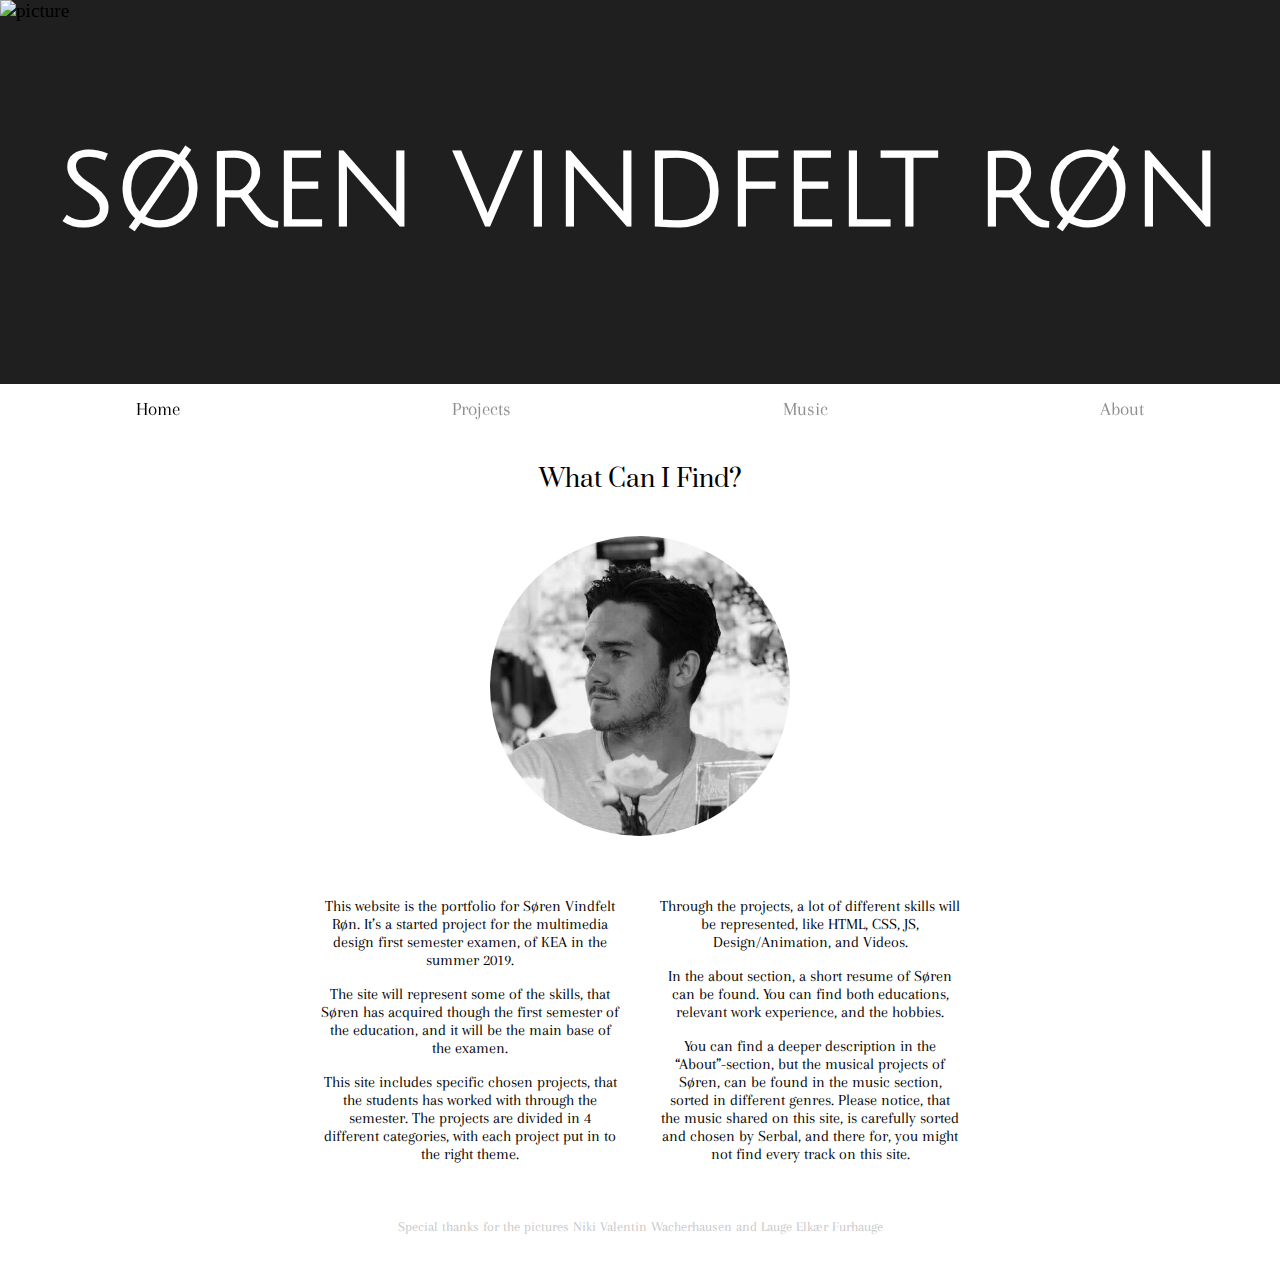
==== index.html @ c1ba1058 "First" ====
<!DOCTYPE html>
<html lang="da">

<head>
    <meta charset="utf-8">
    <meta name="viewport" content="width=device-width, initial-scale=1.0">
    <title>Vindfelt</title>
    <link rel="stylesheet" href="style.css">

    <link href="https://fonts.googleapis.com/css?family=Arapey|Julius+Sans+One|Prata&display=swap" rel="stylesheet">
</head>

<body>

    <header>
        <div id="header">
            <slider>
                <slide>
                    <img src="img/Havskud-1.jpg" alt="picture" width="100%">
                </slide>
                <slide>
                    <img src="img/Klitm%C3%B8llerCollective-228.jpg" alt="picture" width="100%">
                </slide>
                <slide>
                    <img src="img/1Y2A3782.jpg" alt="picture" width="100%">
                </slide>
                <slide>
                    <img src="img/Vandfald.jpg" alt="picture" width="100%">
                </slide>
            </slider>

            <div class="navn">
                <h1>SØREN VINDFELT RØN</h1>
            </div>
        </div>
    </header>

    <nav id="navigation">
        <ul>
            <li><a class="active" href="index.html">Home</a></li>
            <li class="dropdown">
                <div class="dropbtn">Projects</div>
                <div class="dropdown-content">
                    <a href="web.html">Web</a>
                    <a href="animation.html">Animation</a>
                    <a href="content.html">Content</a> <br>
                    <a href="ux.html">UX</a>
                </div>
            </li>
            <li class="dropdown">
                <div class="dropbtn">Music</div>
                <div class="dropdown-content">
                    <a href="tropical.html">Tropical</a>
                    <a href="deep_house.html">Deep House</a><br>
                    <a href="edm.html">EDM</a>
                </div>
            </li>
            <li><a href="about.html">About</a></li>
        </ul>
    </nav>

    <section id="omkring">
        <div class="container">
            <div class="tekst">What Can I Find?</div>
            <div class="img">
                <img src="img/Soeren.jpg" alt="Søren Røn">
            </div>
        </div>
        <div class="tekstcontainer">
            <div class="tekst">
                <p>This website is the portfolio for Søren Vindfelt Røn. It’s a started project for the multimedia design first semester examen, of KEA in the summer 2019.</p>
                <p>The site will represent some of the skills, that Søren has acquired though the first semester of the education, and it will be the main base of the examen.</p>

                <p>This site includes specific chosen projects, that the students has worked with through the semester. The projects are divided in 4 different categories, with each project put in to the right theme.</p>

            </div>
            <div class="tekst">

                <p>Through the projects, a lot of different skills will be represented, like HTML, CSS, JS, Design/Animation, and Videos.</p>

                <p>In the about section, a short resume of Søren can be found. You can find both educations, relevant work experience, and the hobbies.</p>

                <p>You can find a deeper description in the “About”-section, but the musical projects of Søren, can be found in the music section, sorted in different genres. Please notice, that the music shared on this site, is carefully sorted and chosen by Serbal, and there for, you might not find every track on this site.
                </p>
            </div>
        </div>
    </section>



    <footer>
        <div class="footertekst">Special thanks for the pictures Niki Valentin Wacherhausen and Lauge Elkær Furhauge</div>
    </footer>

    <script src="script.js"></script>
</body>

</html>
---- style.css ----
body {
    padding: 0px;
    margin: 0px;
    font-size: 1.2rem;

}

/*Fonts*/

/*Navn*/
/*font-family: 'Julius Sans One', sans-serif;*/
/*Overskrift*/
/*font-family: 'Prata', serif;*/
/*Tekst*/
/*font-family: 'Arapey', serif;*/

h2 {
    font-family: 'Prata', serif;
}

h3 {
    font-family: 'Prata', serif;
}

p {
    font-family: 'Arapey', serif;
}

/*Slideshow*/

slider {
    display: block;
    width: 100%;
    height: 100%;
    overflow: hidden;
    position: absolute;
    object-fit: cover;
}

slider > * {
    position: absolute;
    display: block;
    width: 100%;
    height: 100%;
    background: #1f1f1f;
    animation: slide 12s infinite;
    overflow: hidden;
}

slide:nth-child(1) {
    left: 0%;
    animation-delay: -1s;
    background-size: cover;
    background-position: center;
}

slide:nth-child(2) {
    animation-delay: 2s;
    background-size: cover;
    background-position: center;
}

slide:nth-child(3) {
    animation-delay: 5s;
    background-size: cover;
    background-position: center;
}

slide:nth-child(4) {
    left: 0%;
    animation-delay: 8s;
    background-size: cover;
    background-position: center;
}

slide p {
    /*    font-family: Comfortaa;*/
    font-size: 70px;
    text-align: center;
    display: inline-block;
    width: 100%;
    margin-top: 340px;
    color: #fff;
}

@keyframes slide {
    0% {
        left: 100%;
        width: 100%;
    }

    5% {
        left: 0%;
    }

    25% {
        left: 0%;
    }

    30% {
        left: -100%;
        width: 100%;
    }

    30.0001% {
        left: -100%;
        width: 0%;
    }

    100% {
        left: 100%;
        width: 0%;
    }
}

/*Menu*/

#header {
    display: flex;

    justify-content: center;
    align-items: center;

    height: 30vw;
    position: relative;

}


.navn {
    display: flex;
    flex-wrap: wrap;

    position: absolute;
    color: white;
    font-family: 'Julius Sans One', sans-serif;
    font-size: 4vw;
}

ul {
    display: flex;
    flex-wrap: wrap;


    align-items: center;
    justify-content: space-around;
    /*    border-bottom: solid 1px black;*/
    width: 100%;

    list-style-type: none;
    margin: 0px;
    padding: 0;
}

li {
    float: left;
}

li a,
.dropbtn {
    display: inline-block;
    color: #8e8e8e;
    text-align: center;
    padding: 14px 16px;
    text-decoration: none;

    font-family: 'Arapey', serif;
}

nav {
    position: sticky;
    top: 0;
    background: linear-gradient(to bottom, rgba(255, 255, 255, 1) 0%, rgba(255, 255, 255, 0.8) 41%, rgba(255, 255, 255, 0.75) 76%, rgba(255, 255, 255, 0) 100%);
    z-index: 1000;


}

li a:hover,
.dropdown:hover .dropbtn {
    color: black;
}

li.dropdown {
    display: inline-block;
}

.active {
    color: black;
}

.dropdown {
    position: relative;
    display: inline-block;
}

.dropdown-content {
    display: none;
    position: absolute;
    background-color: #f9f9f9;
    min-width: 130px;
    box-shadow: 0px 8px 16px 0px rgba(0, 0, 0, 0.2);
    padding: 12px 16px;
    z-index: 1;
}

.dropdown:hover .dropdown-content {
    display: block;
}


/*Omkring*/

.container {
    display: flex;
    flex-wrap: wrap;
    justify-content: center;
    align-items: center;
    flex-direction: column;

    margin: 30px 20px 20px;
}

.container .tekst {
    font-size: 1.5rem;
    margin-bottom: 40px;
    font-family: 'Prata', serif;
    /*    text-decoration: underline;*/
}

.container img {
    height: 300px;
    width: 300px;

    border-radius: 100%;
    margin-bottom: 20px;
}

.tekstcontainer {
    display: flex;
    flex-wrap: wrap;

    justify-content: center;
}

.tekst {
    width: 300px;
    text-align: center;
    font-size: 1rem;
    margin: 0px 20px;

    font-family: 'Arapey', serif;
}


/*Fotter*/

footer {
    display: flex;
    flex-wrap: wrap;

    justify-content: center;

    font-size: 0.9rem;
    color: #c7c7c7;
    text-align: center;
    margin: 40px 20px;
    font-family: 'Arapey', serif;
    ;
}

/*About*/

#about {
    display: flex;
    /*    flex-wrap: wrap;*/
    flex-direction: column;
    align-items: center;

    padding: 50px;
}



.image {
    display: flex;
    justify-content: center;
}

.image img {
    height: 300px;
    width: 300px;
    border-radius: 100%;

}


.tekstboks {
    display: flex;
    flex-wrap: wrap;
    justify-content: center;
    padding: 20px;
    text-align: center;

}

@media only screen and (min-width: 800px) {
    #about {
        flex-direction: row;
        justify-content: center;
    }

    .image {
        flex-grow: 1;
        position: sticky;
        top: 10vw;
        align-self: flex-start;
        padding: 20px;
        flex-basis: 500px;
    }

    .tekstboks {
        flex-grow: 1;
        flex-basis: 500px;
        justify-content: flex-start;
    }

    .bread {
        width: 400px;
        text-align: left;
    }
}


/*Web*/

#web {
    display: flex;
    flex-wrap: wrap;
    justify-content: space-around;
    padding: 30px;
}

.site {
    padding: 20px;
    width: 400px;
}

.arts_image {
    height: 200px;
    width: 400px;
    background-image: url(img/arts.png);
    background-size: cover;
}

/*Animation*/

#animation {
    display: flex;
    flex-wrap: wrap;
    justify-content: space-around;
    padding: 30px;
}

.spil {
    padding: 20px;
    width: 400px;
}

.shark_image {
    height: 200px;
    width: 400px;
    background-image: url(img/Sharktub.png);
    background-size: cover;
}

.privat_image {
    height: 200px;
    width: 400px;
    background-image: url(img/Privatsnak.png);
    background-size: cover;
}

/*Content*/

#content {
    display: flex;
    flex-wrap: wrap;
    justify-content: space-around;
    padding: 30px;
}

.site {
    padding: 20px;
    width: 400px;
}

.aabenbar_image {
    height: 200px;
    width: 400px;
    background-image: url(img/aabenbar.png);
    background-size: cover;
}


/*UX*/

#ux {
    display: flex;
    flex-wrap: wrap;
    justify-content: space-around;
    padding: 30px;
}

.site {
    padding: 20px;
    width: 400px;
}

.fronter_image {
    height: 400px;
    width: 400px;
    background-image: url(img/fronter.png);
    background-size: cover;
    border-radius: 20%;
    border: solid 1px #d3d3d3;
}

.groops_image {
    height: 400px;
    width: 400px;
    background-image: url(img/logo.png);
    background-size: cover;
    border-radius: 20%;
}


/*Boks Menu*/

#box {
    padding: 15px 0px 20px;
    position: relative;
}

#box.lille {
    overflow: hidden;
    max-height: 100px;
}

#box.stor {
    max-height: 4000px;
}

#mere {
    position: absolute;
    bottom: 0;
    left: 0;
    width: 100%;
    text-align: center;
}

#mere .plus {
    background: white;
    width: 20px;
    height: 20px;
    color: red;
    text-align: center;
    display: inline-block;
    margin-top: 40px;
}

#box.lille span::after {
    content: "+";
}

#box.stor span::after {
    content: "-";
}

.hvid_overlay {
    height: 60px;
    background: linear-gradient(rgba(255, 210, 0, 0), rgb(255, 255, 255));

}


/*Music*/

#music {
    display: flex;
    flex-wrap: wrap;

}

/*Tropical*/

.tropical {
    display: flex;
    flex-wrap: wrap;
    flex-direction: column;
    align-items: center;
    width: 100%;
}

.alejandro_image {
    height: 400px;
    width: 400px;
    border: solid 1px rgb(132, 107, 38);
    background-image: url(img/Alejandro.jpg);
    background-size: cover;
}

/*Deep House*/

.deep_house {
    display: flex;
    flex-wrap: wrap;
    flex-direction: column;
    align-items: center;
    width: 100%;
}


/*EDM*/

.edm {
    display: flex;
    flex-wrap: wrap;
    flex-direction: column;
    align-items: center;
    width: 100%;
}
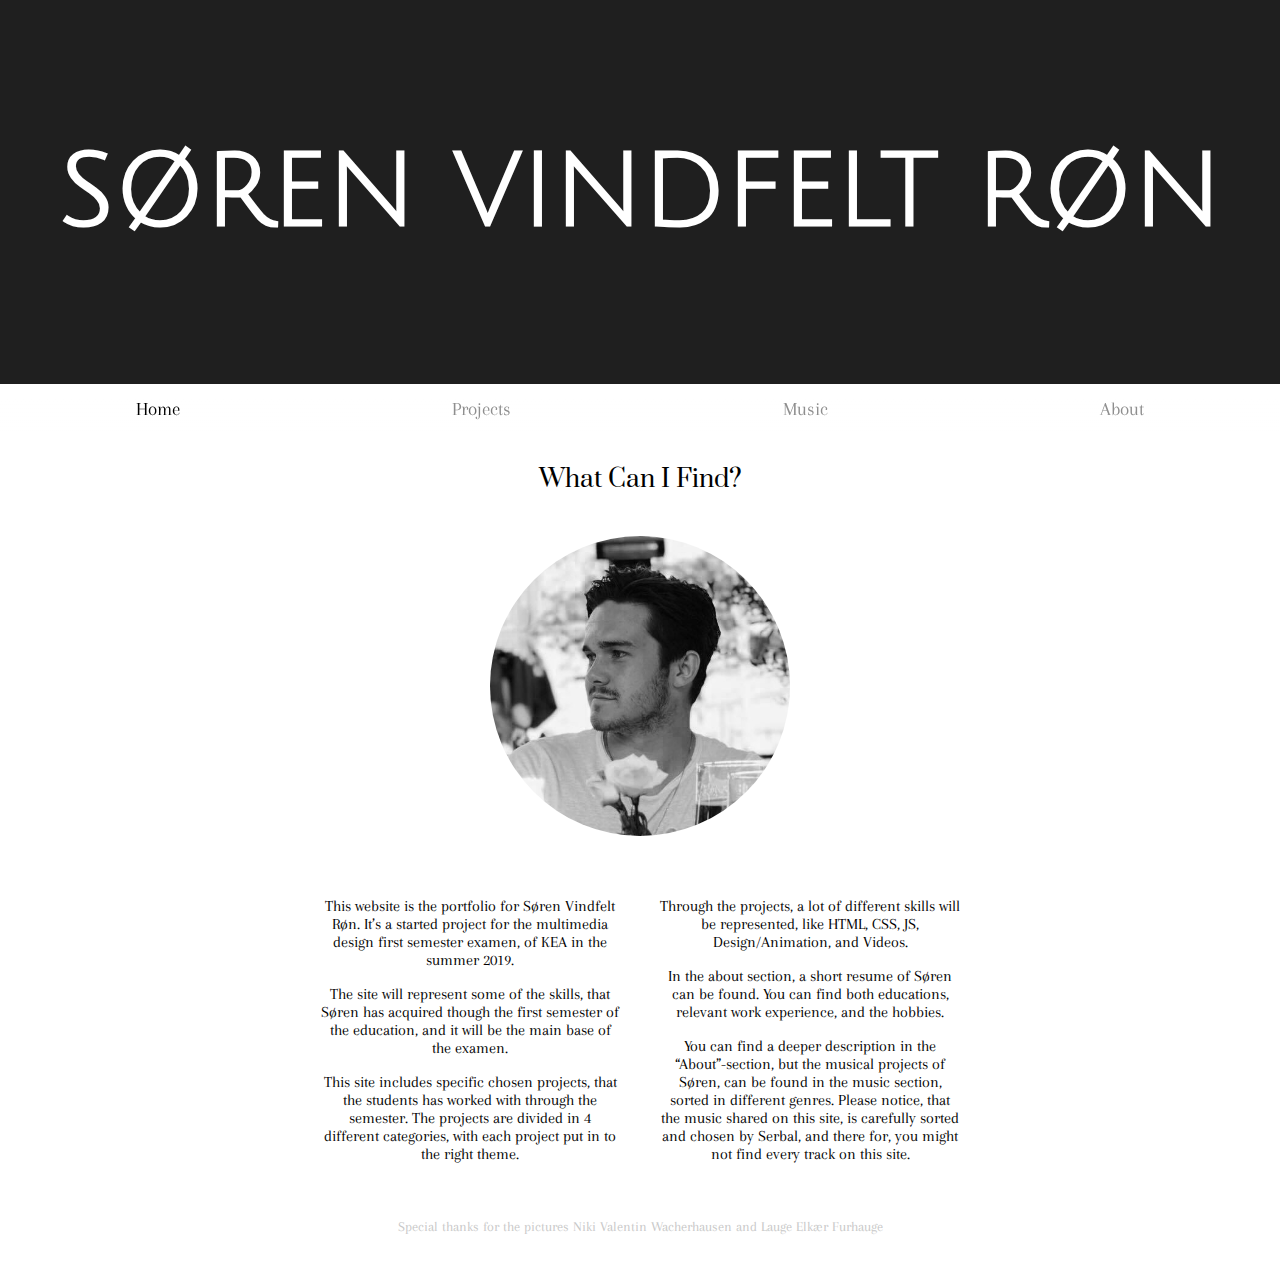
==== commit 7a2fc12d: "Final" ====
--- a/index.html
+++ b/index.html
@@ -7,27 +7,19 @@
     <title>Vindfelt</title>
     <link rel="stylesheet" href="style.css">
 
-    <link href="https://fonts.googleapis.com/css?family=Arapey|Julius+Sans+One|Prata&display=swap" rel="stylesheet">
+    <link href="https://fonts.googleapis.com/css?family=Arapey%7CJulius+Sans+One%7CPrata&display=swap" rel="stylesheet">
 </head>
 
 <body>
 
     <header>
         <div id="header">
-            <slider>
-                <slide>
-                    <img src="img/Havskud-1.jpg" alt="picture" width="100%">
-                </slide>
-                <slide>
-                    <img src="img/Klitm%C3%B8llerCollective-228.jpg" alt="picture" width="100%">
-                </slide>
-                <slide>
-                    <img src="img/1Y2A3782.jpg" alt="picture" width="100%">
-                </slide>
-                <slide>
-                    <img src="img/Vandfald.jpg" alt="picture" width="100%">
-                </slide>
-            </slider>
+            <div class="slider">
+                <div class="slide"></div>
+                <div class="slide"></div>
+                <div class="slide"></div>
+                <div class="slide"></div>
+            </div>
 
             <div class="navn">
                 <h1>SØREN VINDFELT RØN</h1>
@@ -67,14 +59,14 @@
             </div>
         </div>
         <div class="tekstcontainer">
-            <div class="tekst">
+            <article class="tekst">
                 <p>This website is the portfolio for Søren Vindfelt Røn. It’s a started project for the multimedia design first semester examen, of KEA in the summer 2019.</p>
                 <p>The site will represent some of the skills, that Søren has acquired though the first semester of the education, and it will be the main base of the examen.</p>
 
                 <p>This site includes specific chosen projects, that the students has worked with through the semester. The projects are divided in 4 different categories, with each project put in to the right theme.</p>
 
-            </div>
-            <div class="tekst">
+            </article>
+            <article class="tekst">
 
                 <p>Through the projects, a lot of different skills will be represented, like HTML, CSS, JS, Design/Animation, and Videos.</p>
 
@@ -82,7 +74,7 @@
 
                 <p>You can find a deeper description in the “About”-section, but the musical projects of Søren, can be found in the music section, sorted in different genres. Please notice, that the music shared on this site, is carefully sorted and chosen by Serbal, and there for, you might not find every track on this site.
                 </p>
-            </div>
+            </article>
         </div>
     </section>
 
--- a/style.css
+++ b/style.css
@@ -3,6 +3,11 @@
     margin: 0px;
     font-size: 1.2rem;
 
+}
+
+figure {
+    padding: 0px;
+    margin: 0px;
 }
 
 /*Fonts*/
@@ -28,7 +33,7 @@
 
 /*Slideshow*/
 
-slider {
+.slider {
     display: block;
     width: 100%;
     height: 100%;
@@ -37,7 +42,9 @@
     object-fit: cover;
 }
 
-slider > * {
+/*Lånt fra nettet*/
+
+.slider > * {
     position: absolute;
     display: block;
     width: 100%;
@@ -47,33 +54,40 @@
     overflow: hidden;
 }
 
-slide:nth-child(1) {
+.slide:nth-child(1) {
     left: 0%;
     animation-delay: -1s;
     background-size: cover;
+    background-image: url(img/Drone_klit-3.jpg);
     background-position: center;
 }
 
-slide:nth-child(2) {
+.slide:nth-child(2) {
     animation-delay: 2s;
     background-size: cover;
+    background-image: url(img/Havskud-1.jpg);
     background-position: center;
-}
-
-slide:nth-child(3) {
+    width: 100%;
+}
+
+.slide:nth-child(3) {
     animation-delay: 5s;
     background-size: cover;
+    background-image: url(img/Beach.jpg);
     background-position: center;
-}
-
-slide:nth-child(4) {
+    width: 100%;
+}
+
+.slide:nth-child(4) {
     left: 0%;
     animation-delay: 8s;
     background-size: cover;
+    background-image: url(img/Vandfald.jpg);
     background-position: center;
-}
-
-slide p {
+    width: 100%;
+}
+
+.slide p {
     /*    font-family: Comfortaa;*/
     font-size: 70px;
     text-align: center;
@@ -179,6 +193,7 @@
 li a:hover,
 .dropdown:hover .dropbtn {
     color: black;
+    cursor: pointer;
 }
 
 li.dropdown {
@@ -437,21 +452,21 @@
 
 /*Boks Menu*/
 
-#box {
+.box {
     padding: 15px 0px 20px;
     position: relative;
 }
 
-#box.lille {
+.box.lille {
     overflow: hidden;
     max-height: 100px;
 }
 
-#box.stor {
+.box.stor {
     max-height: 4000px;
 }
 
-#mere {
+.mere {
     position: absolute;
     bottom: 0;
     left: 0;
@@ -459,7 +474,7 @@
     text-align: center;
 }
 
-#mere .plus {
+.mere .plus {
     background: white;
     width: 20px;
     height: 20px;
@@ -469,11 +484,11 @@
     margin-top: 40px;
 }
 
-#box.lille span::after {
+.box.lille span::after {
     content: "+";
 }
 
-#box.stor span::after {
+.box.stor span::after {
     content: "-";
 }
 
